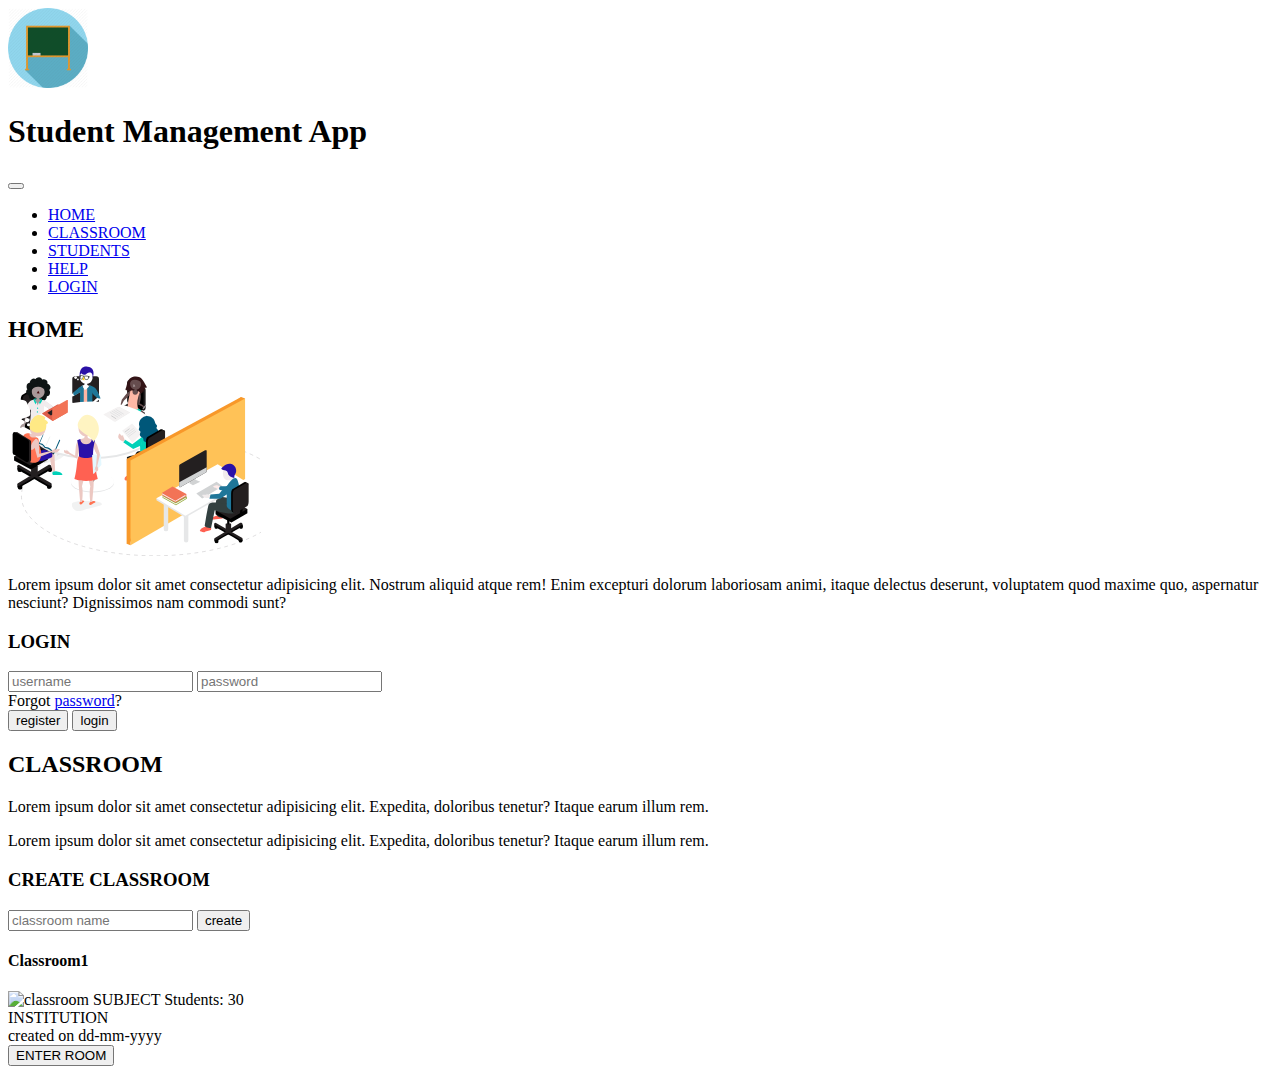
==== index.html @ c4df55e1 "first commit" ====
<!DOCTYPE html>
<html lang="en">
<head>
    <!-- Required meta tags -->
    <meta charset="utf-8">
    <meta name="viewport" content="width=device-width, initial-scale=1, shrink-to-fit=no">

    <title>Student Management App</title>

    <!-- Bootstrap CSS -->
    <link rel="stylesheet" href="https://stackpath.bootstrapcdn.com/bootstrap/4.5.0/css/bootstrap.min.css" integrity="sha384-9aIt2nRpC12Uk9gS9baDl411NQApFmC26EwAOH8WgZl5MYYxFfc+NcPb1dKGj7Sk" crossorigin="anonymous">

</head>

<body>
    
    <div>

        <!-- Header section -->
	<header>
		<nav class="navbar navbar-expand-lg navbar-dark bg-dark">
			<div class="img">
				<img src="images/board-icon.png" alt="Logo" width="80px" height="80px;">
			</div>
			<h1>Student Management App</h1>
			<button class="navbar-toggler" type="button" data-toggle="collapse" data-target="#navbarTogglerDemo02" aria-controls="navbarTogglerDemo02" aria-expanded="false" aria-label="Toggle navigation">
                <span class="navbar-toggler-icon"></span>
            </button>
			<div class="collapse navbar-collapse" id="navbarTogglerDemo02">
				<ul class="navbar-nav mr-auto mt-2 mt-lg-0">
				</ul>

				<ul class="navbar-nav mt-2 mt-lg-0">
					<li> 
						<a href="#">HOME</a> 
					</li>
					<li> 
						<a href="#">CLASSROOM</a> 
					</li>
					<li> 
						<a href="#">STUDENTS</a> 
					</li>
					<li> 
						<a href="#">HELP</a> 
					</li>
					<li> 
						<a href="#">LOGIN</a> 
					</li>
				</ul>
			</div>
		</nav>
    </header>
    
    <!-- Home Section -->
    <div id="home">
        <h2>HOME</h2>
        <div id="home-content">
            <img src="images/classroom.svg" alt="Classroom Image" width="20%">
            <p>Lorem ipsum dolor sit amet consectetur adipisicing elit. Nostrum aliquid atque rem! Enim excepturi dolorum laboriosam animi, itaque delectus deserunt, voluptatem quod maxime quo, aspernatur nesciunt? Dignissimos nam commodi sunt?</p>
        </div>

        <div id="login-container">
            <h3>LOGIN</h3>
            <form action="">
                <input type="text" placeholder="username">
                <input type="password" placeholder="password">
                <div>
                    Forgot <a href="#">password</a>?
                </div>
                <input type="button" value="register">
                <input type="submit" value="login">
            </form>
        </div>
    </div>

    </div>


    <!-- Classroom Section -->
    <div id="classroom">
        <h2>CLASSROOM</h2>
        <div>
            <p>Lorem ipsum dolor sit amet consectetur adipisicing elit. Expedita, doloribus tenetur? Itaque earum illum rem.</p>
            <p>Lorem ipsum dolor sit amet consectetur adipisicing elit. Expedita, doloribus tenetur? Itaque earum illum rem.</p>
        </div>

        <div id="create-classroom-container">
            <h3>CREATE CLASSROOM</h3>
            <form action="">
                <input type="text" placeholder="classroom name">
                <input type="submit" value="create">
            </form>
        </div>

        <div id="classroom-list">
            <div class="classroom-container">
                <div>
                    <h4>Classroom1</h4>
                    <img src="images/" alt="classroom">
                    <span>SUBJECT</span>
                    <span>Students: 30</span>
                </div>
                <div>
                    <div>INSTITUTION</div>
                    <div>created on dd-mm-yyyy</div>
                    <button>ENTER ROOM</button>
                </div>
            </div>
        </div>
    </div>

    <!-- Optional JavaScript -->
    <!-- jQuery first, then Popper.js, then Bootstrap JS -->
    <script src="https://code.jquery.com/jquery-3.5.1.slim.min.js" integrity="sha384-DfXdz2htPH0lsSSs5nCTpuj/zy4C+OGpamoFVy38MVBnE+IbbVYUew+OrCXaRkfj" crossorigin="anonymous"></script>
    <script src="https://cdn.jsdelivr.net/npm/popper.js@1.16.0/dist/umd/popper.min.js" integrity="sha384-Q6E9RHvbIyZFJoft+2mJbHaEWldlvI9IOYy5n3zV9zzTtmI3UksdQRVvoxMfooAo" crossorigin="anonymous"></script>
    <script src="https://stackpath.bootstrapcdn.com/bootstrap/4.5.0/js/bootstrap.min.js" integrity="sha384-OgVRvuATP1z7JjHLkuOU7Xw704+h835Lr+6QL9UvYjZE3Ipu6Tp75j7Bh/kR0JKI" crossorigin="anonymous"></script>
  
</body>
</html>
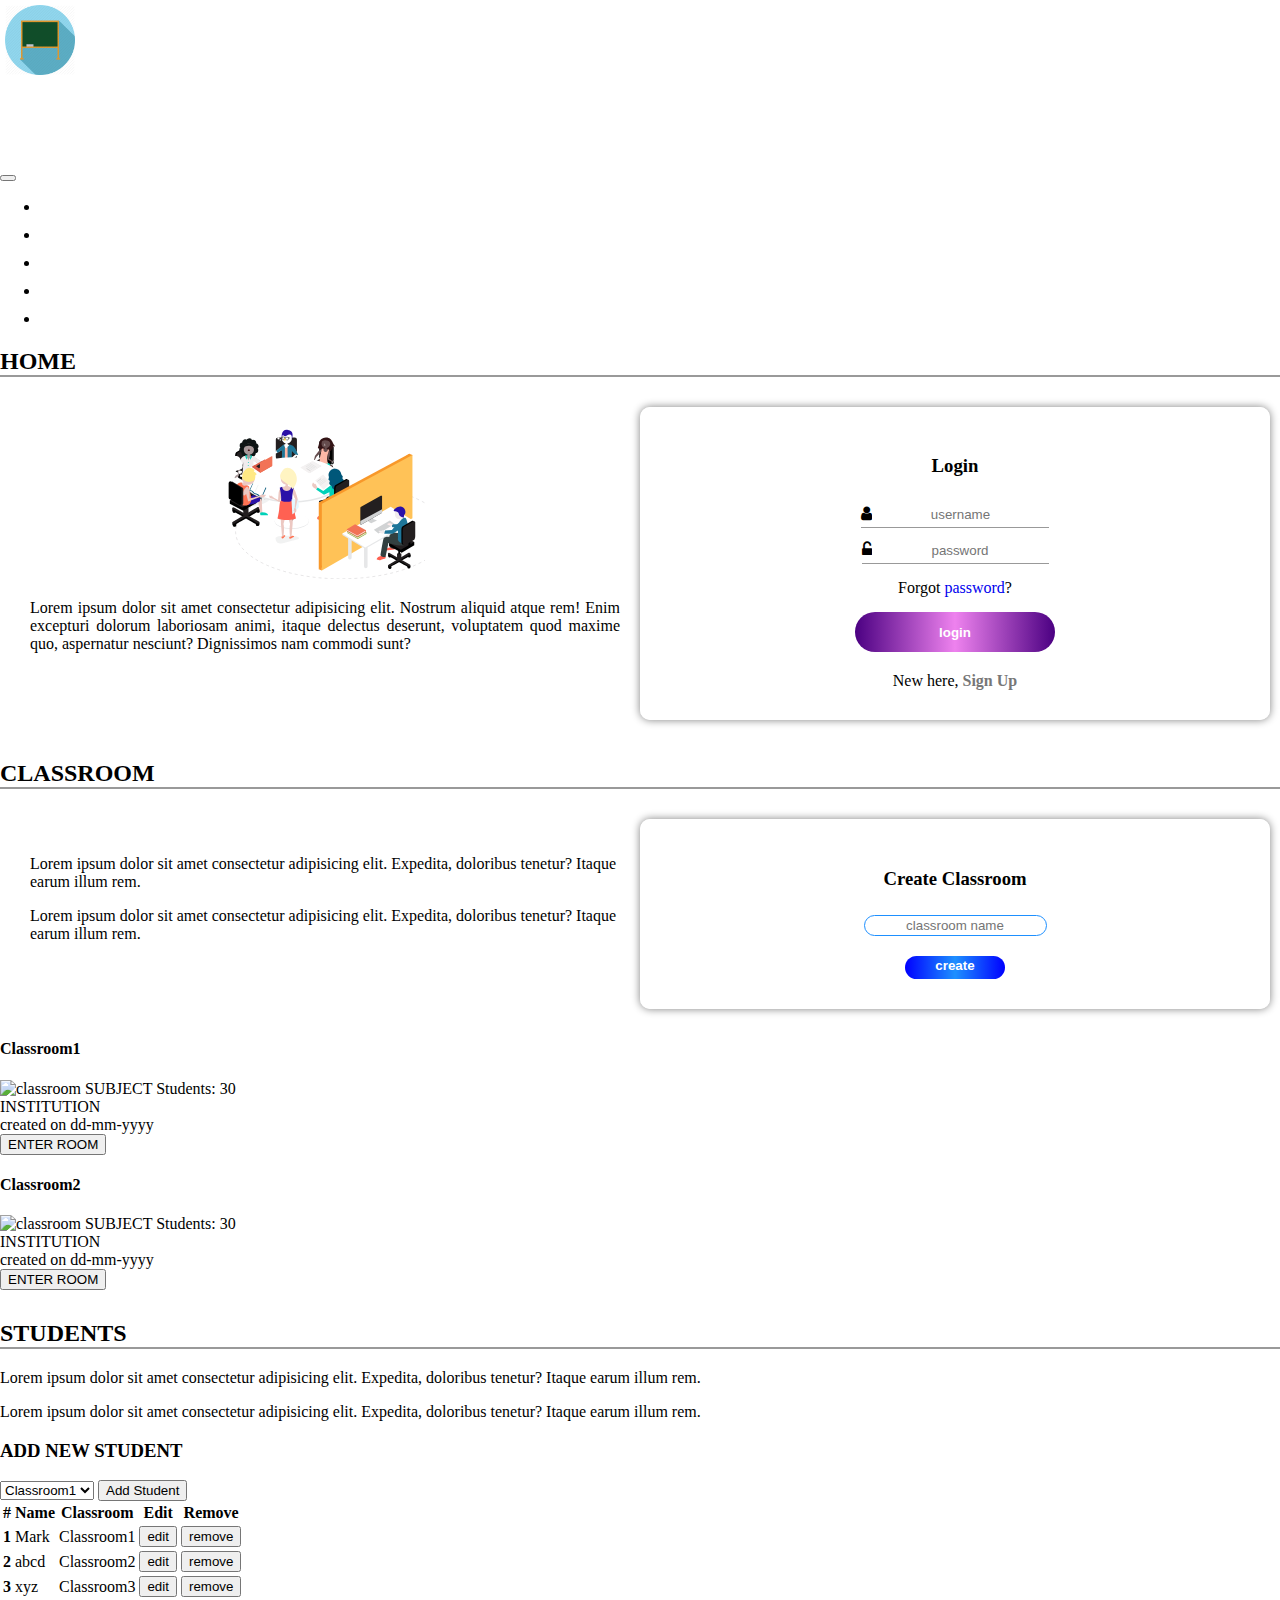
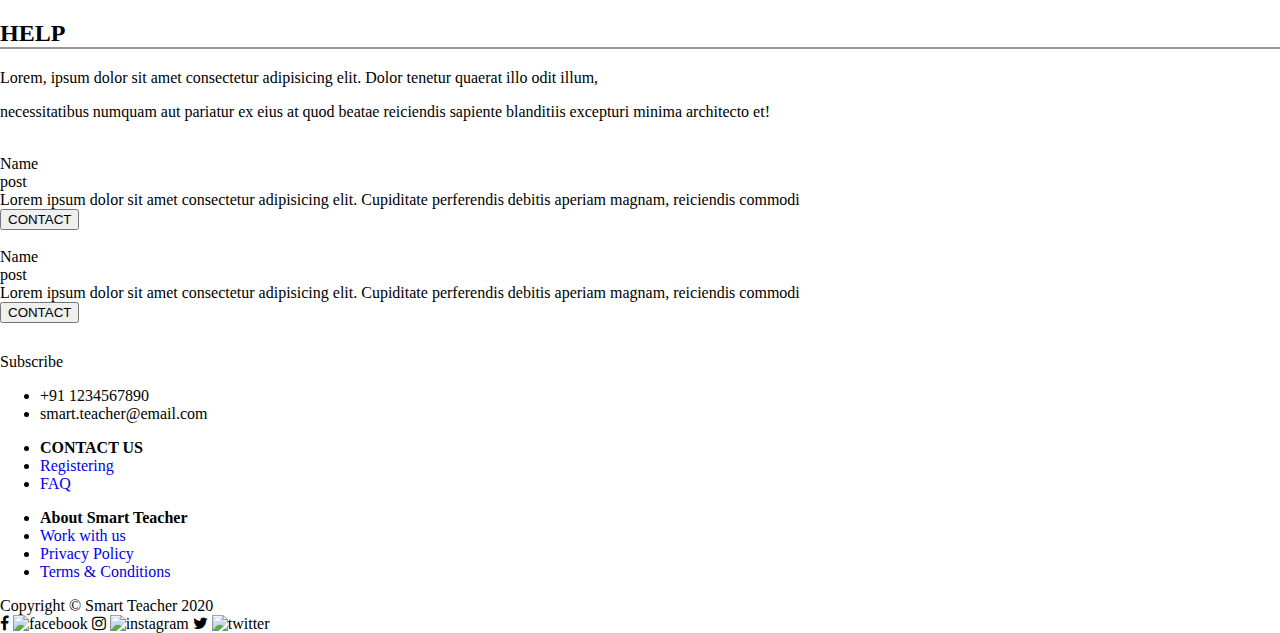
==== commit c52c423c: "styling started" ====
--- a/index.html
+++ b/index.html
@@ -5,24 +5,47 @@
     <meta charset="utf-8">
     <meta name="viewport" content="width=device-width, initial-scale=1, shrink-to-fit=no">
 
-    <title>Student Management App</title>
+    <title>Smart Teacher</title>
+
+    <!-- linking external CSS -->
+    <link rel="stylesheet" href="css/style.css">
 
     <!-- Bootstrap CSS -->
     <link rel="stylesheet" href="https://stackpath.bootstrapcdn.com/bootstrap/4.5.0/css/bootstrap.min.css" integrity="sha384-9aIt2nRpC12Uk9gS9baDl411NQApFmC26EwAOH8WgZl5MYYxFfc+NcPb1dKGj7Sk" crossorigin="anonymous">
 
+    <style>
+        body {
+          margin: 0;
+        }
+
+        .header {
+            position: relative;
+            right: 0;
+        }
+        
+        .sticky {
+          position: fixed;
+          top: 0;
+          width: 100%;
+        }
+        
+        .sticky + .content {
+          padding-top: 102px;
+        }
+    </style>
+
 </head>
 
 <body>
     
-    <div>
-
-        <!-- Header section -->
-	<header>
+
+    <!-- Header section -->
+	<header class="header" id="header-section">
 		<nav class="navbar navbar-expand-lg navbar-dark bg-dark">
 			<div class="img">
-				<img src="images/board-icon.png" alt="Logo" width="80px" height="80px;">
+				<img src="images/board-icon.png" alt="Logo" width="70px" height="70px;">
 			</div>
-			<h1>Student Management App</h1>
+			<h1>Smart Teacher</h1>
 			<button class="navbar-toggler" type="button" data-toggle="collapse" data-target="#navbarTogglerDemo02" aria-controls="navbarTogglerDemo02" aria-expanded="false" aria-label="Toggle navigation">
                 <span class="navbar-toggler-icon"></span>
             </button>
@@ -32,64 +55,95 @@
 
 				<ul class="navbar-nav mt-2 mt-lg-0">
 					<li> 
-						<a href="#">HOME</a> 
-					</li>
-					<li> 
-						<a href="#">CLASSROOM</a> 
-					</li>
-					<li> 
-						<a href="#">STUDENTS</a> 
-					</li>
-					<li> 
-						<a href="#">HELP</a> 
-					</li>
-					<li> 
-						<a href="#">LOGIN</a> 
+						<a href="#home-section">HOME</a> 
+					</li>
+					<li> 
+						<a href="#classroom-section">CLASSROOM</a> 
+					</li>
+					<li> 
+						<a href="#students-section">STUDENTS</a> 
+					</li>
+					<li> 
+						<a href="#help-section">HELP</a> 
+					</li>
+					<li> 
+						<a href="#home-section">LOGIN</a> 
 					</li>
 				</ul>
 			</div>
 		</nav>
     </header>
+
+  <script>
+    window.onscroll = function() {myFunction()};
+    
+    var header = document.getElementById("header-section");
+    var sticky = header.offsetTop;
+    
+    function myFunction() {
+      if (window.pageYOffset > sticky) {
+        header.classList.add("sticky");
+      } else {
+        header.classList.remove("sticky");
+      }
+    }
+    </script>
+    
+      
+
+
+    
+    <div>
     
     <!-- Home Section -->
-    <div id="home">
+    <div id="home-section" class="container">
         <h2>HOME</h2>
-        <div id="home-content">
-            <img src="images/classroom.svg" alt="Classroom Image" width="20%">
-            <p>Lorem ipsum dolor sit amet consectetur adipisicing elit. Nostrum aliquid atque rem! Enim excepturi dolorum laboriosam animi, itaque delectus deserunt, voluptatem quod maxime quo, aspernatur nesciunt? Dignissimos nam commodi sunt?</p>
-        </div>
-
-        <div id="login-container">
-            <h3>LOGIN</h3>
-            <form action="">
-                <input type="text" placeholder="username">
-                <input type="password" placeholder="password">
-                <div>
-                    Forgot <a href="#">password</a>?
-                </div>
-                <input type="button" value="register">
-                <input type="submit" value="login">
-            </form>
+        <div class="grid">
+            <div id="home-content" class="grid-item">
+                <center><img src="images/classroom.svg" alt="Classroom Image" width="200px"></center>
+                <p>Lorem ipsum dolor sit amet consectetur adipisicing elit. Nostrum aliquid atque rem! Enim excepturi dolorum laboriosam animi, itaque delectus deserunt, voluptatem quod maxime quo, aspernatur nesciunt? Dignissimos nam commodi sunt?</p>
+            </div>
+
+            <div id="login-container" class="grid-item">
+                <h3>Login</h3>
+                <form action="">
+                    <div class="input-box">
+                        <i class="fa fa-user" aria-hidden="true"><input type="text" placeholder="username"></i>                        
+                    </div>
+                    <div class="input-box">
+                        <i class="fa fa-unlock-alt" aria-hidden="true"><input type="password" placeholder="password"></i>                        
+                    </div>
+                    <div style="margin: 10px 0;">
+                        Forgot <a href="#">password</a>?
+                    </div>
+                    <!--<input id="register-btn" type="button" value="register">-->
+                    <input id="login-btn" type="submit" value="login">
+                    <div style="margin-top: 15px;">
+                        New here, <a href="#" style="color: #777;"><b>Sign Up</b></a>
+                    </div>
+                </form>
+            </div>
         </div>
     </div>
 
-    </div>
-
 
     <!-- Classroom Section -->
-    <div id="classroom">
+    <div id="classroom-section" class="container">
         <h2>CLASSROOM</h2>
-        <div>
-            <p>Lorem ipsum dolor sit amet consectetur adipisicing elit. Expedita, doloribus tenetur? Itaque earum illum rem.</p>
-            <p>Lorem ipsum dolor sit amet consectetur adipisicing elit. Expedita, doloribus tenetur? Itaque earum illum rem.</p>
-        </div>
-
-        <div id="create-classroom-container">
-            <h3>CREATE CLASSROOM</h3>
-            <form action="">
-                <input type="text" placeholder="classroom name">
-                <input type="submit" value="create">
-            </form>
+        
+        <div class="grid">
+            <div class="grid-item">
+                <p>Lorem ipsum dolor sit amet consectetur adipisicing elit. Expedita, doloribus tenetur? Itaque earum illum rem.</p>
+                <p>Lorem ipsum dolor sit amet consectetur adipisicing elit. Expedita, doloribus tenetur? Itaque earum illum rem.</p>
+            </div>
+
+            <div id="classroom-container" class="grid-item">
+                <h3>Create Classroom</h3>
+                <form action="">
+                    <input class="input-classroom" type="text" placeholder="classroom name"><br>
+                    <input id="create-btn" type="submit" value="create">
+                </form>
+            </div>
         </div>
 
         <div id="classroom-list">
@@ -107,7 +161,165 @@
                 </div>
             </div>
         </div>
+        <div class="classroom-container">
+            <div>
+                <h4>Classroom2</h4>
+                <img src="images/" alt="classroom">
+                <span>SUBJECT</span>
+                <span>Students: 30</span>
+            </div>
+            <div>
+                <div>INSTITUTION</div>
+                <div>created on dd-mm-yyyy</div>
+                <button>ENTER ROOM</button>
+            </div>
+        </div>
     </div>
+
+
+    <!-- Sudents section -->
+    <div id="students-section" class="container">
+        <h2>STUDENTS</h2>
+        <div>
+            <p>Lorem ipsum dolor sit amet consectetur adipisicing elit. Expedita, doloribus tenetur? Itaque earum illum rem.</p>
+            <p>Lorem ipsum dolor sit amet consectetur adipisicing elit. Expedita, doloribus tenetur? Itaque earum illum rem.</p>
+        </div>
+
+        <div id="create-classroom-container">
+            <h3>ADD NEW STUDENT</h3>
+            <form action="">
+                <select name="" id="">
+                    <option value="1">Classroom1</option>
+                    <option value="2">Classroom2</option>
+                    <option value="3">Classroom3</option>
+                    <option value="4">Classroom4</option>
+                  </select>
+                <input type="submit" value="Add Student">
+            </form>
+        </div>
+
+        <div id="student-list">
+            <table class="table table-hover">
+                <thead class="thead-dark">
+                    <tr>
+                        <th scope="col">#</th>
+                        <th scope="col">Name</th>
+                        <th scope="col">Classroom</th>
+                        <th scope="col">Edit</th>
+                        <th scope="col">Remove</th>
+                    </tr>
+                </thead>
+                <tbody>
+                    <tr>
+                        <th scope="row">1</th>
+                        <td>Mark</td>
+                        <td>Classroom1</td>
+                        <td>
+                            <button class="btn btn-outline-warning">edit</button>
+                        </td>
+                        <td>
+                            <button class="btn btn-outline-danger">remove</button>
+                        </td>
+                    </tr>
+                    <tr>
+                        <th scope="row">2</th>
+                        <td>abcd</td>
+                        <td>Classroom2</td>
+                        <td>
+                            <button class="btn btn-outline-warning">edit</button>
+                        </td>
+                        <td>
+                            <button class="btn btn-outline-danger">remove</button>
+                        </td>
+                    </tr>
+                    <tr>
+                        <th scope="row">3</th>
+                        <td>xyz</td>
+                        <td>Classroom3</td>
+                        <td>
+                            <button class="btn btn-outline-warning">edit</button>
+                        </td>
+                        <td>
+                            <button class="btn btn-outline-danger">remove</button>
+                        </td>
+                    </tr>
+                </tbody>
+            </table>
+        </div>
+    </div>
+
+
+    <!-- Help Section -->
+    <div id="help" class="container">
+        <h2>HELP</h2>
+        <div>
+            <p>Lorem, ipsum dolor sit amet consectetur adipisicing elit. Dolor tenetur quaerat illo odit illum,</p>
+            <p>necessitatibus numquam aut pariatur ex eius at quod beatae reiciendis sapiente blanditiis excepturi minima architecto et!</p>
+        </div>
+        <div id="contact-list">
+            <div class="contact-container">
+                <img src="" alt="">
+                <div>Name</div>
+                <div>post</div>
+                <div>Lorem ipsum dolor sit amet consectetur adipisicing elit. Cupiditate perferendis debitis aperiam magnam, reiciendis commodi</div>
+                <button>CONTACT</button>
+            </div>
+            <div class="contact-container">
+                <img src="" alt="">
+                <div>Name</div>
+                <div>post</div>
+                <div>Lorem ipsum dolor sit amet consectetur adipisicing elit. Cupiditate perferendis debitis aperiam magnam, reiciendis commodi</div>
+                <button>CONTACT</button>
+            </div>
+        </div>
+    </div>
+
+
+    <!-- FOOTER SECTION -->
+    <footer id="footer">
+        <div class="top-part">
+            <div>
+                Subscribe
+            </div>
+            <div>
+                <ul>
+                    <li>+91 1234567890</li>
+                    <li>smart.teacher@email.com</li>
+                </ul>
+            </div>
+            <div>
+                <ul>
+                    <li><b>CONTACT US</b></li>
+                    <li><a href="#">Registering</a></li>
+                    <li><a href="#">FAQ</a></li>
+                </ul>
+            </div>
+            <div>
+                <ul>
+                    <li><b>About Smart Teacher</b></li>
+                    <li><a href="#">Work with us</a></li>
+                    <li><a href="#">Privacy Policy</a></li>
+                    <li><a href="#">Terms & Conditions</a></li>
+                </ul>
+            </div>
+        </div>
+        <div class="bottom-part">
+            <div>
+                Copyright &copy; Smart Teacher 2020
+            </div>
+            <div>
+                <i class="fa fa-facebook" aria-hidden="true"></i>
+                <img src="" alt="facebook">
+                <i class="fa fa-instagram" aria-hidden="true"></i>
+                <img src="" alt="instagram">
+                <i class="fa fa-twitter" aria-hidden="true"></i>
+                <img src="" alt="twitter">
+            </div>
+        </div>
+    </footer>
+
+    </div>    
+
 
     <!-- Optional JavaScript -->
     <!-- jQuery first, then Popper.js, then Bootstrap JS -->
--- a/css/style.css
+++ b/css/style.css
@@ -0,0 +1,208 @@
+@import "https://stackpath.bootstrapcdn.com/font-awesome/4.7.0/css/font-awesome.min.css";
+
+
+/* common styling to the whole website */
+a{
+    text-decoration: none;
+}
+
+h2 {
+    border-bottom: 2px solid #999;
+}
+
+
+
+/* header section styling */
+#header-section img {
+    margin: 5px;
+}
+
+#header-section h1 {
+    color: white;
+}
+
+#header-section li {
+    margin: 10px 20px 10px 0;
+}
+
+#header-section a {
+    color: white;
+}
+
+#header-section a:hover {
+    text-decoration: none;
+    color: orange;
+    font-weight: bold;
+}
+
+@media screen and (max-width: 600px) {
+    #header-section h1{
+        font-size: 30px;
+    }
+  }
+
+
+
+/* Home section */
+#home-section {
+    margin-top: 10px;
+}
+
+#home-section h2 {
+    border-bottom: 2px solid #999;
+}
+
+#home-content {
+    display: inline;
+    text-align: justify;
+    text-justify: inter-word;
+}
+
+.grid {
+    display: grid;
+    grid-template-columns: 50% 50%;
+    padding: 10px;
+  }
+
+.grid-item {
+    background-color: rgba(255, 255, 255, 0.8);
+    padding: 20px;
+}
+  
+@media screen and (max-width: 600px) {
+    .grid {
+        display: grid;
+        grid-template-columns: auto;
+        padding: 10px;
+    }
+    .grid-item {
+        background-color: rgba(255, 255, 255, 0.8);
+        padding: 0;
+    }
+}
+ 
+#login-container {
+    padding: 30px 0;
+    text-align: center;
+    box-shadow: #aaa;
+    box-shadow: 0 0 8px 0 grey;
+    border-radius: 10px;
+}
+
+#login-container h3 {
+    margin-bottom: 20px;
+    font-weight: bolder;
+}
+
+#login-container .input-box {
+    padding: 0 10%;
+    overflow: hidden;
+}
+
+#login-container .input-box i{
+    border-bottom: 1px solid #999;
+    margin: 5px;
+}
+
+#login-container input {
+    margin: 5px 0;
+    background-color: none;
+    outline: none;
+    border: none;
+    text-align: center;
+    padding: 0;
+} 
+
+
+#login-btn {
+    display: inline;
+    border: none;
+    padding: 30px;
+    margin: 0;
+    border-radius: 20px;
+    width: 200px;
+    height: 40px;
+
+    text-align:center;
+    color:white;
+    font-weight:bold;
+    background-color: green; /* For browsers that do not support gradients */
+    background-image: linear-gradient(to right, indigo, violet, indigo); /* Standard syntax (must be last) */
+}
+
+#login-btn:hover {
+    background-image: linear-gradient(to right, violet, indigo, violet); /* Standard syntax (must be last) */
+}
+
+
+
+/* classroom section */
+#classroom-section{
+    margin-top: 30px;
+}
+
+#classroom-section h2 {
+    border-bottom: 2px solid #999;
+}
+
+#classroom-container {
+    padding: 30px 0;
+    text-align: center;
+    box-shadow: #aaa;
+    box-shadow: 0 0 8px 0 grey;
+    border-radius: 10px;
+}
+
+#classroom-container h3 {
+    margin-bottom: 20px;
+    font-weight: bolder;
+}
+
+#classroom-container .input-classroom {
+    margin: 5px 0;
+    background-color: none;
+    border: 1px solid dodgerblue;
+    border-radius: 20px;
+    outline: none;
+    text-align: center;
+    padding: 2px;
+    margin-bottom: 20px;
+} 
+
+#create-btn {
+    display: inline;
+    border: none;
+    outline: none;
+    padding: 2px 30px 6px 30px;
+    margin: 0;
+    border-radius: 20px;
+
+    text-align:center;
+    color:white;
+    font-weight:bold;
+    background-color: green; /* For browsers that do not support gradients */
+    background-image: linear-gradient(to right, blue, dodgerblue, blue); /* Standard syntax (must be last) */
+}
+
+#create-btn:hover {
+    background-image: linear-gradient(to right, dodgerblue, blue, dodgerblue); /* Standard syntax (must be last) */
+}
+
+
+
+/* students section */
+#students-section {
+    margin-top: 30px;
+}
+
+
+/* help section */
+#help-section {
+    margin-top: 30px;
+}
+
+
+/* footer section */
+#footer {
+    margin-top: 30px;
+}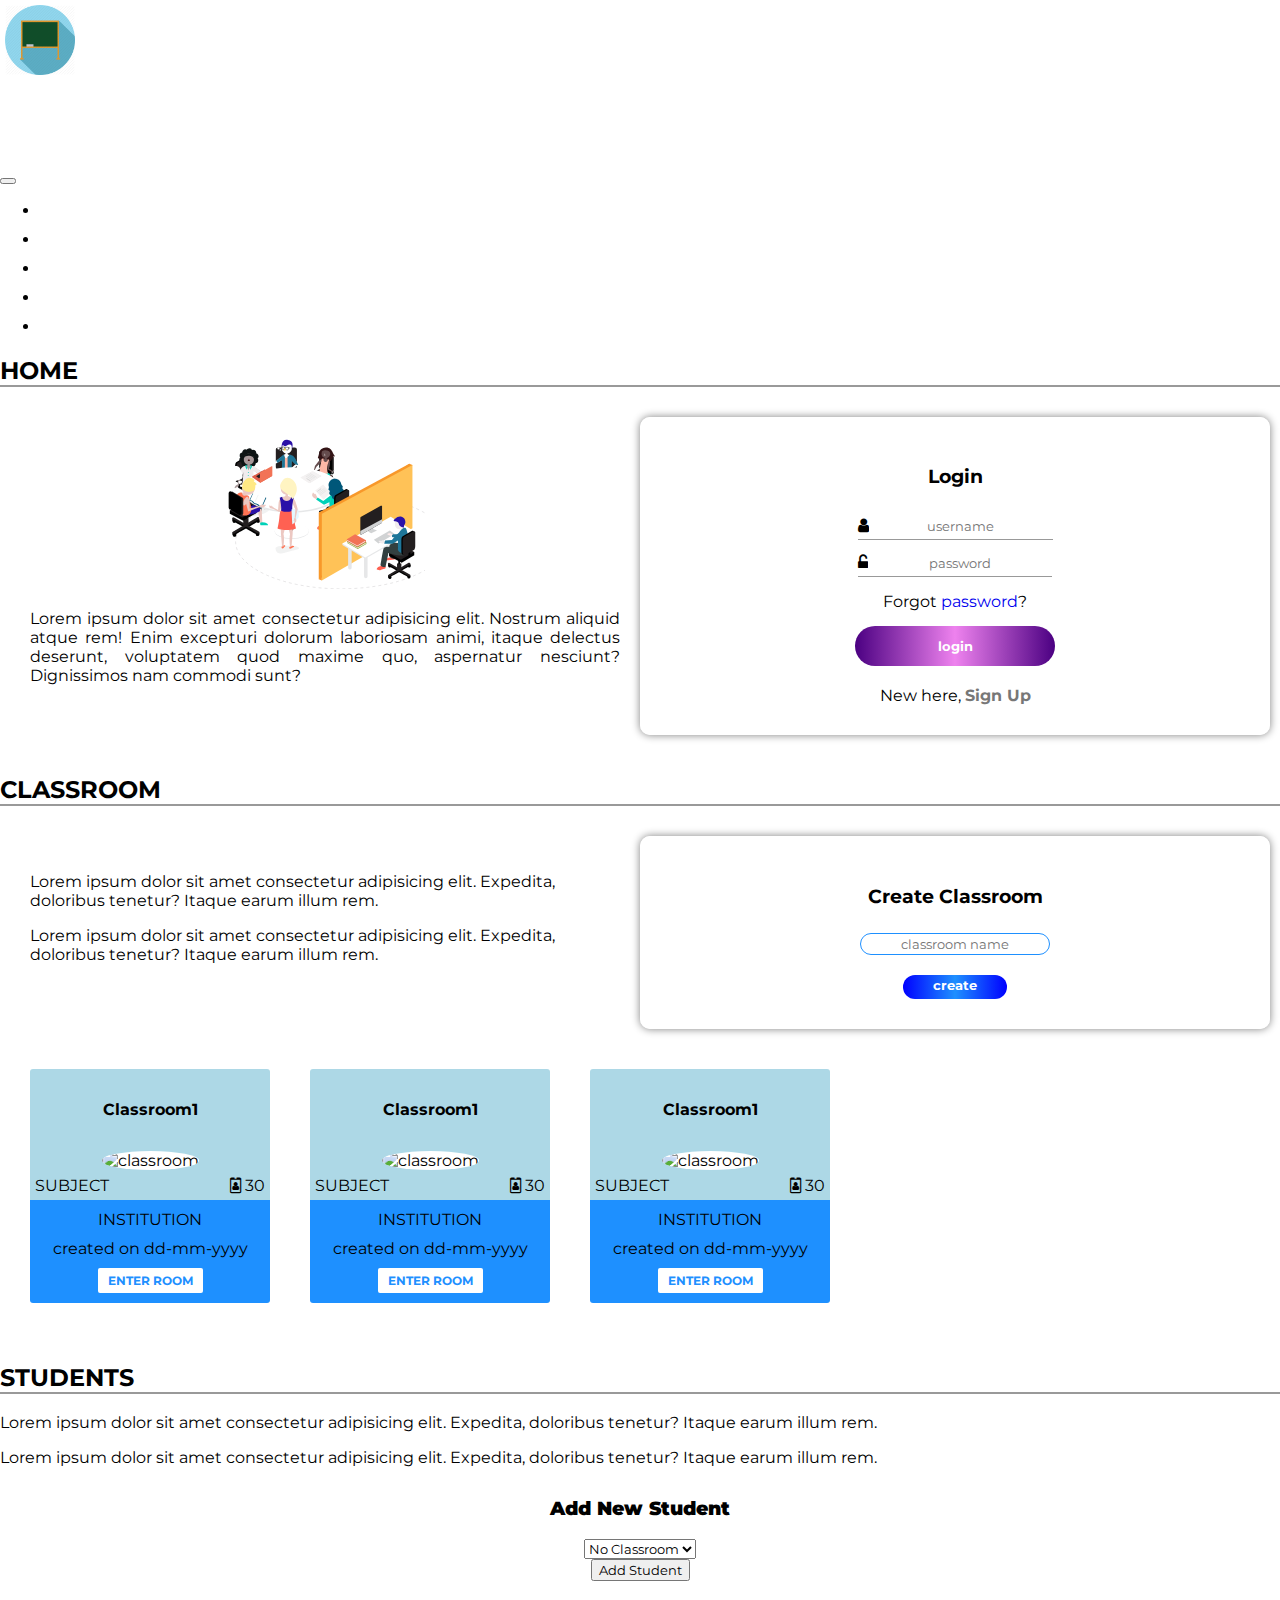
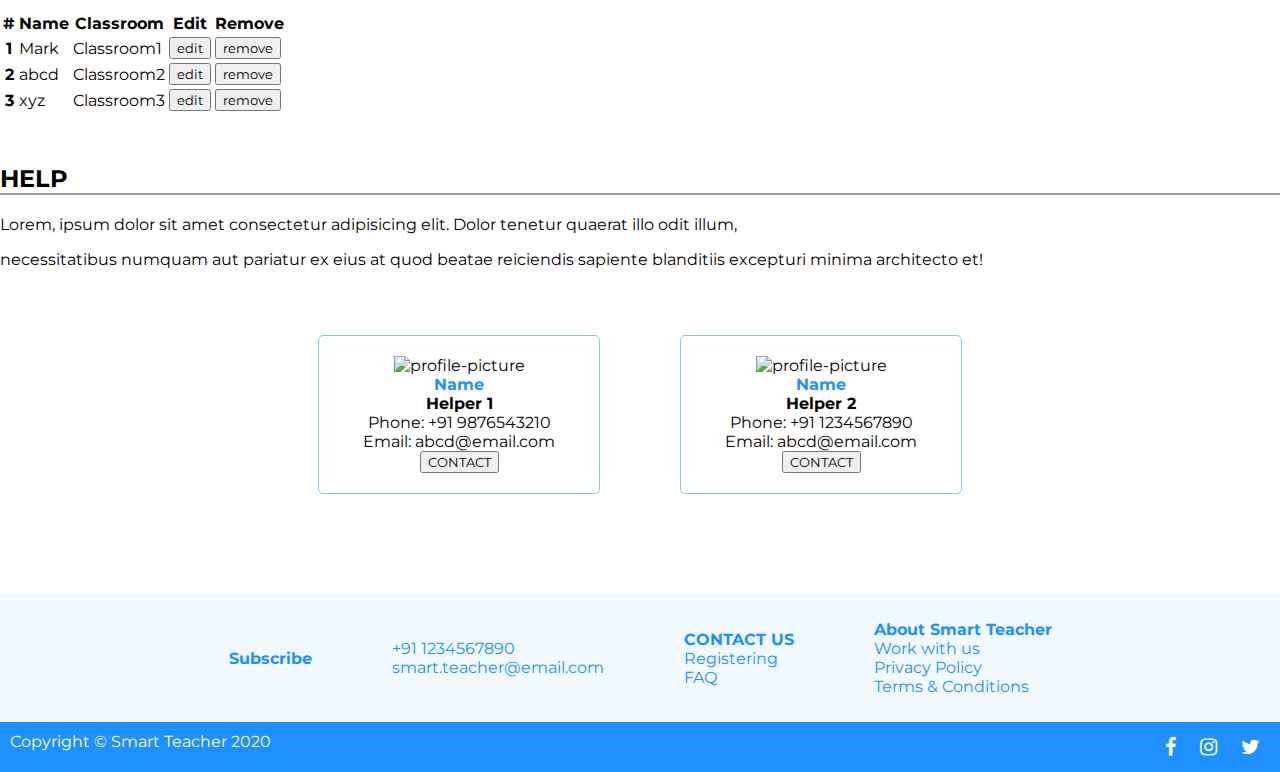
==== commit 64fff7e2: "finalized styling" ====
--- a/index.html
+++ b/index.html
@@ -148,30 +148,51 @@
 
         <div id="classroom-list">
             <div class="classroom-container">
-                <div>
+                <div class="part-1">
                     <h4>Classroom1</h4>
-                    <img src="images/" alt="classroom">
-                    <span>SUBJECT</span>
-                    <span>Students: 30</span>
-                </div>
-                <div>
+                    <img src="images/classroom-icon-1.png" alt="classroom">
+                    <span style="position: absolute; left: 5px; bottom: 5px;">SUBJECT</span>
+                    <span style="position: absolute; right: 5px; bottom: 5px;">
+                        <i class="fa fa-id-badge" aria-hidden="true"></i> 30
+                    </span>
+                </div>
+                <div class="part-2">
                     <div>INSTITUTION</div>
                     <div>created on dd-mm-yyyy</div>
                     <button>ENTER ROOM</button>
                 </div>
             </div>
-        </div>
-        <div class="classroom-container">
-            <div>
-                <h4>Classroom2</h4>
-                <img src="images/" alt="classroom">
-                <span>SUBJECT</span>
-                <span>Students: 30</span>
-            </div>
-            <div>
-                <div>INSTITUTION</div>
-                <div>created on dd-mm-yyyy</div>
-                <button>ENTER ROOM</button>
+        
+            <div class="classroom-container">
+                <div class="part-1">
+                    <h4>Classroom1</h4>
+                    <img src="images/classroom-icon-2.png" alt="classroom">
+                    <span style="position: absolute; left: 5px; bottom: 5px;">SUBJECT</span>
+                    <span style="position: absolute; right: 5px; bottom: 5px;">
+                        <i class="fa fa-id-badge" aria-hidden="true"></i> 30
+                    </span>
+                </div>
+                <div class="part-2">
+                    <div>INSTITUTION</div>
+                    <div>created on dd-mm-yyyy</div>
+                    <button>ENTER ROOM</button>
+                </div>
+            </div>
+
+            <div class="classroom-container">
+                <div class="part-1">
+                    <h4>Classroom1</h4>
+                    <img src="images/classroom-icon-3.png" alt="classroom">
+                    <span style="position: absolute; left: 5px; bottom: 5px;">SUBJECT</span>
+                    <span style="position: absolute; right: 5px; bottom: 5px;">
+                        <i class="fa fa-id-badge" aria-hidden="true"></i> 30
+                    </span>
+                </div>
+                <div class="part-2">
+                    <div>INSTITUTION</div>
+                    <div>created on dd-mm-yyyy</div>
+                    <button>ENTER ROOM</button>
+                </div>
             </div>
         </div>
     </div>
@@ -185,16 +206,19 @@
             <p>Lorem ipsum dolor sit amet consectetur adipisicing elit. Expedita, doloribus tenetur? Itaque earum illum rem.</p>
         </div>
 
-        <div id="create-classroom-container">
-            <h3>ADD NEW STUDENT</h3>
+        <div id="add-student-container">
+            <h3><b>Add New Student</b></h3>
             <form action="">
-                <select name="" id="">
+            <div>
+                <select name="" id="" class="form-control m-3">
+                    <option>No Classroom</option>
                     <option value="1">Classroom1</option>
                     <option value="2">Classroom2</option>
                     <option value="3">Classroom3</option>
                     <option value="4">Classroom4</option>
                   </select>
-                <input type="submit" value="Add Student">
+                <input type="submit" value="Add Student" class="btn btn-success">
+            </div>
             </form>
         </div>
 
@@ -250,7 +274,7 @@
 
 
     <!-- Help Section -->
-    <div id="help" class="container">
+    <div id="help-section" class="container">
         <h2>HELP</h2>
         <div>
             <p>Lorem, ipsum dolor sit amet consectetur adipisicing elit. Dolor tenetur quaerat illo odit illum,</p>
@@ -258,18 +282,28 @@
         </div>
         <div id="contact-list">
             <div class="contact-container">
-                <img src="" alt="">
-                <div>Name</div>
-                <div>post</div>
-                <div>Lorem ipsum dolor sit amet consectetur adipisicing elit. Cupiditate perferendis debitis aperiam magnam, reiciendis commodi</div>
-                <button>CONTACT</button>
+                <img src="images/profile-1.png" alt="profile-picture">
+                <b>
+                    <div style="color: dodgerblue;">Name</div>
+                    <div>Helper 1</div>
+                </b>
+                <div>
+                    <p>Phone: +91 9876543210</p>
+                    <p>Email: abcd@email.com</p>
+                </div>
+                <button class="btn btn-outline-primary m-3">CONTACT</button>
             </div>
             <div class="contact-container">
-                <img src="" alt="">
-                <div>Name</div>
-                <div>post</div>
-                <div>Lorem ipsum dolor sit amet consectetur adipisicing elit. Cupiditate perferendis debitis aperiam magnam, reiciendis commodi</div>
-                <button>CONTACT</button>
+                <img src="images/profile-2.png" alt="profile-picture">
+                <b>
+                    <div style="color: dodgerblue;">Name</div>
+                    <div>Helper 2</div>
+                </b>
+                <div>
+                    <p>Phone: +91 1234567890</p>
+                    <p>Email: abcd@email.com</p>
+                </div>
+                <button class="btn btn-outline-primary m-3">CONTACT</button>
             </div>
         </div>
     </div>
@@ -278,23 +312,25 @@
     <!-- FOOTER SECTION -->
     <footer id="footer">
         <div class="top-part">
-            <div>
-                Subscribe
-            </div>
-            <div>
+            <div class="f1">
+                <ul>
+                    <li><b>Subscribe</b></li>
+                </ul>
+            </div>
+            <div class="f2">
                 <ul>
                     <li>+91 1234567890</li>
                     <li>smart.teacher@email.com</li>
                 </ul>
             </div>
-            <div>
+            <div class="f3">
                 <ul>
                     <li><b>CONTACT US</b></li>
                     <li><a href="#">Registering</a></li>
                     <li><a href="#">FAQ</a></li>
                 </ul>
             </div>
-            <div>
+            <div class="f4">
                 <ul>
                     <li><b>About Smart Teacher</b></li>
                     <li><a href="#">Work with us</a></li>
@@ -304,16 +340,13 @@
             </div>
         </div>
         <div class="bottom-part">
-            <div>
+            <div class="left">
                 Copyright &copy; Smart Teacher 2020
             </div>
-            <div>
+            <div class="right"> 
                 <i class="fa fa-facebook" aria-hidden="true"></i>
-                <img src="" alt="facebook">
                 <i class="fa fa-instagram" aria-hidden="true"></i>
-                <img src="" alt="instagram">
                 <i class="fa fa-twitter" aria-hidden="true"></i>
-                <img src="" alt="twitter">
             </div>
         </div>
     </footer>
--- a/css/style.css
+++ b/css/style.css
@@ -1,7 +1,15 @@
+/* including icons */
 @import "https://stackpath.bootstrapcdn.com/font-awesome/4.7.0/css/font-awesome.min.css";
 
+/* including font famliy Montserrat */
+@import url('https://fonts.googleapis.com/css2?family=Montserrat:wght@500&display=swap'); 
+
 
 /* common styling to the whole website */
+*{
+    font-family: Montserrat;
+}
+
 a{
     text-decoration: none;
 }
@@ -188,6 +196,55 @@
     background-image: linear-gradient(to right, dodgerblue, blue, dodgerblue); /* Standard syntax (must be last) */
 }
 
+#classroom-list {
+    padding: 10px;
+    display: flex;
+    flex-wrap: wrap;
+}
+
+#classroom-list .classroom-container {
+    width: 240px;
+    text-align: center;
+    padding: 20px;
+    border-radius: 2px;
+}
+
+#classroom-list .classroom-container .part-1 {
+    position: relative;
+    background-color: lightblue;
+    padding: 10px;
+    border-radius: 3px 3px 0 0;
+    z-index: -1;
+}
+
+#classroom-list .classroom-container .part-1 img {
+    width: 100px;
+    background-color: white;
+    border-radius: 50%;
+    margin-top: 10px;
+    margin-bottom: 20px;
+}
+
+#classroom-list .classroom-container .part-2 {
+    background-color: dodgerblue;
+    padding: 10px;
+    border-radius: 0 0 3px 3px;
+}
+
+#classroom-list .classroom-container .part-2 div {
+    margin-bottom: 10px;
+}
+
+#classroom-list .classroom-container .part-2 button {
+    border: none;
+    color: dodgerblue;
+    background-color: white;
+    font-weight: bold;
+    font-size: 12px;
+    padding: 5px 10px;
+    border-radius: 2px;
+}
+
 
 
 /* students section */
@@ -195,14 +252,107 @@
     margin-top: 30px;
 }
 
+#add-student-container {
+    text-align: center;
+    margin: 30px;
+}
+
+#add-student-container div {
+    width: 200px;
+    display: inline-block;
+}
+
+
 
 /* help section */
 #help-section {
-    margin-top: 30px;
-}
+    margin-top: 50px;
+}
+
+#contact-list {
+    padding: 10px;
+    display: flex;
+    flex-wrap: wrap;
+    align-items: center;
+    justify-content: center;
+}
+
+#contact-list .contact-container {
+    width: 240px;
+    text-align: center;
+    padding: 20px;
+    margin: 40px;
+    border-radius: 5px;
+    border: 1px solid rgb(137, 194, 252);
+}
+
+#contact-list .contact-container img {
+    width: 150px;
+}
+
+#contact-list .contact-container p {
+    margin: 0;
+}
+
+
 
 
 /* footer section */
-#footer {
-    margin-top: 30px;
+#footer .top-part{
+    margin-top: 50px;
+    background-color: #F1F9FF;
+    padding: 10px;
+    color: dodgerblue;
+    display: flex;
+    flex-wrap: wrap;
+    align-items: center;
+    justify-content: center;
+}
+
+#footer .top-part ul {
+    list-style-type: none;
+    padding: 0;
+}
+
+#footer a {
+    color: dodgerblue;
+}
+
+@media screen and (max-width: 700px) {
+    #footer .top-part .f1, .f2, .f3, .f4 {
+        margin: 0;
+        text-align: center;
+        display: inline;
+    }
+    #footer .top-part{
+        display: block;
+    }
+}
+
+#footer .top-part .f1, .f2, .f3, .f4 {
+    margin: 0 40px;
+}
+
+#footer .bottom-part {
+    background-color: dodgerblue;
+    color: white;
+    position: relative;
+    height: 50px;
+}
+
+#footer .bottom-part .left {
+    position: absolute;
+    left: 10px;
+    top: 10px;
+}
+
+#footer .bottom-part .right {
+    position: absolute;
+    right: 10px;
+    top: 5px;
+}
+
+#footer .bottom-part i {
+    font-size: 20px;
+    padding: 10px;
 }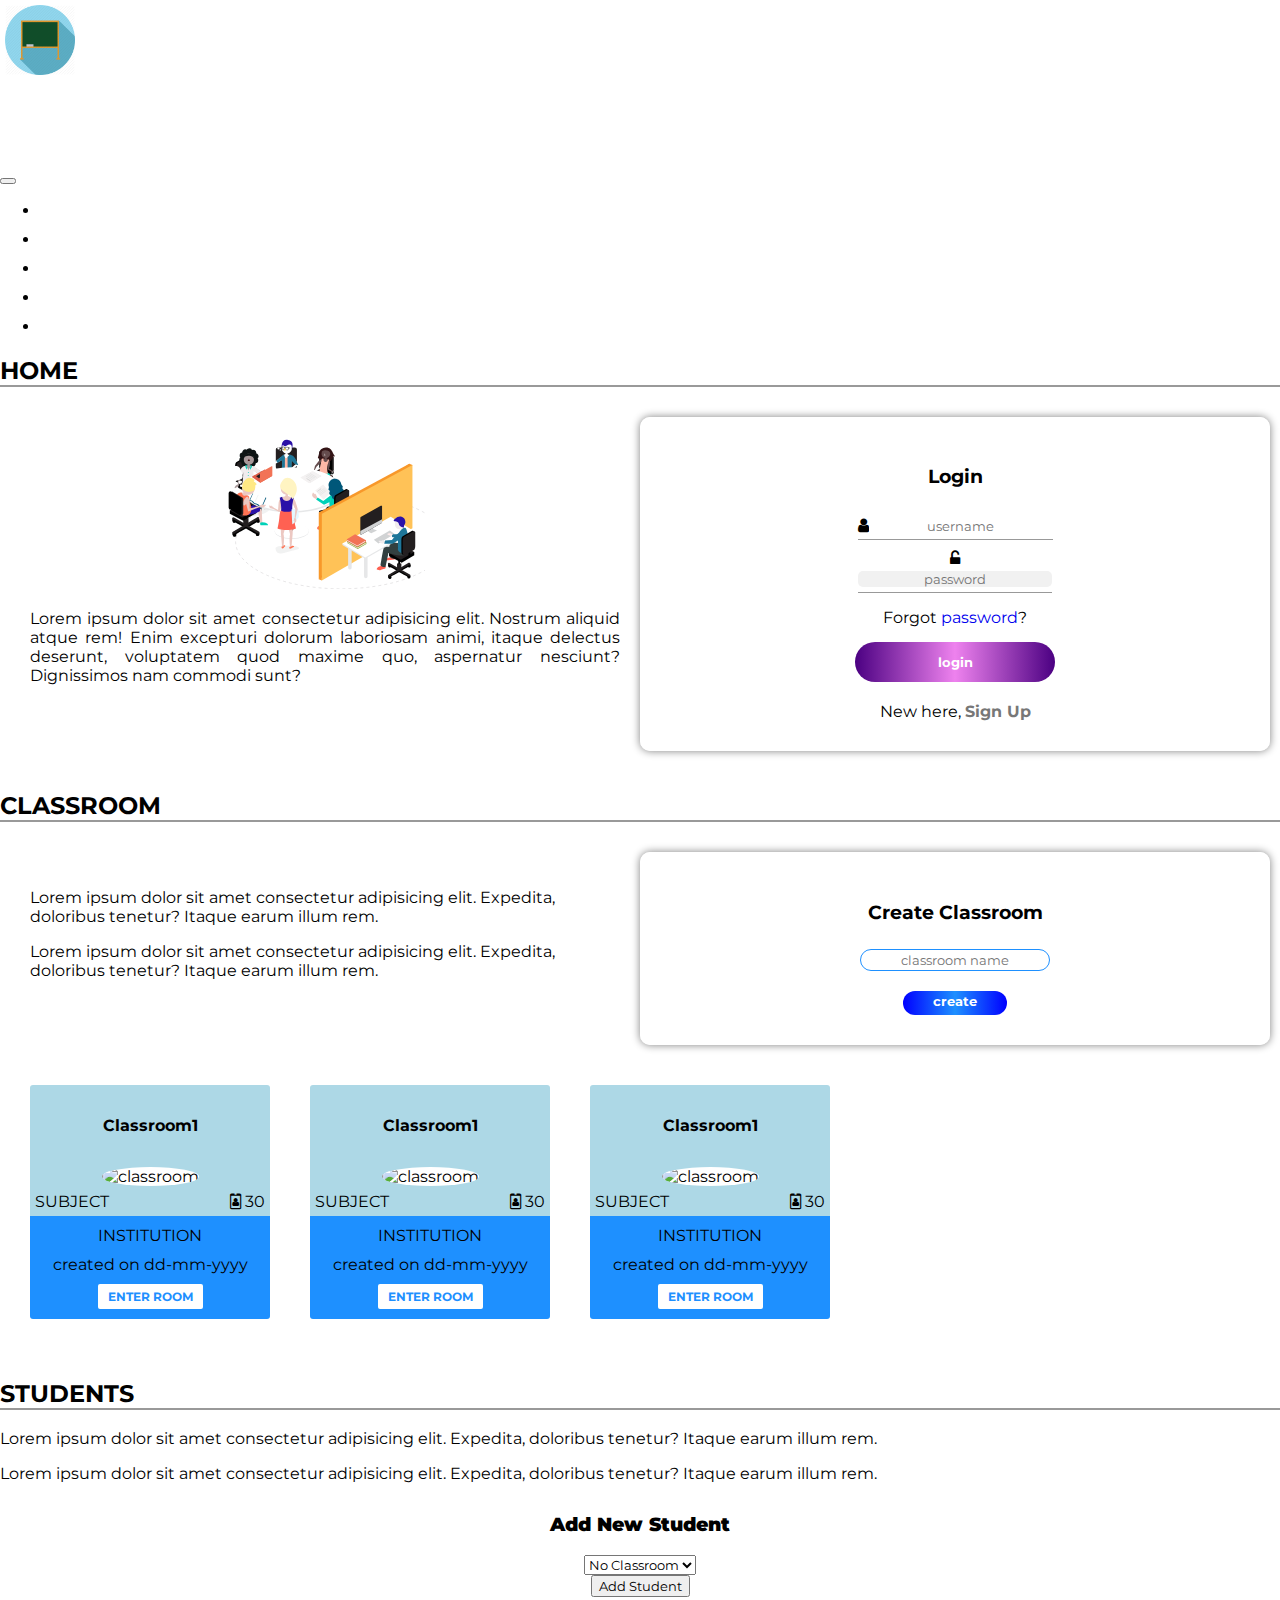
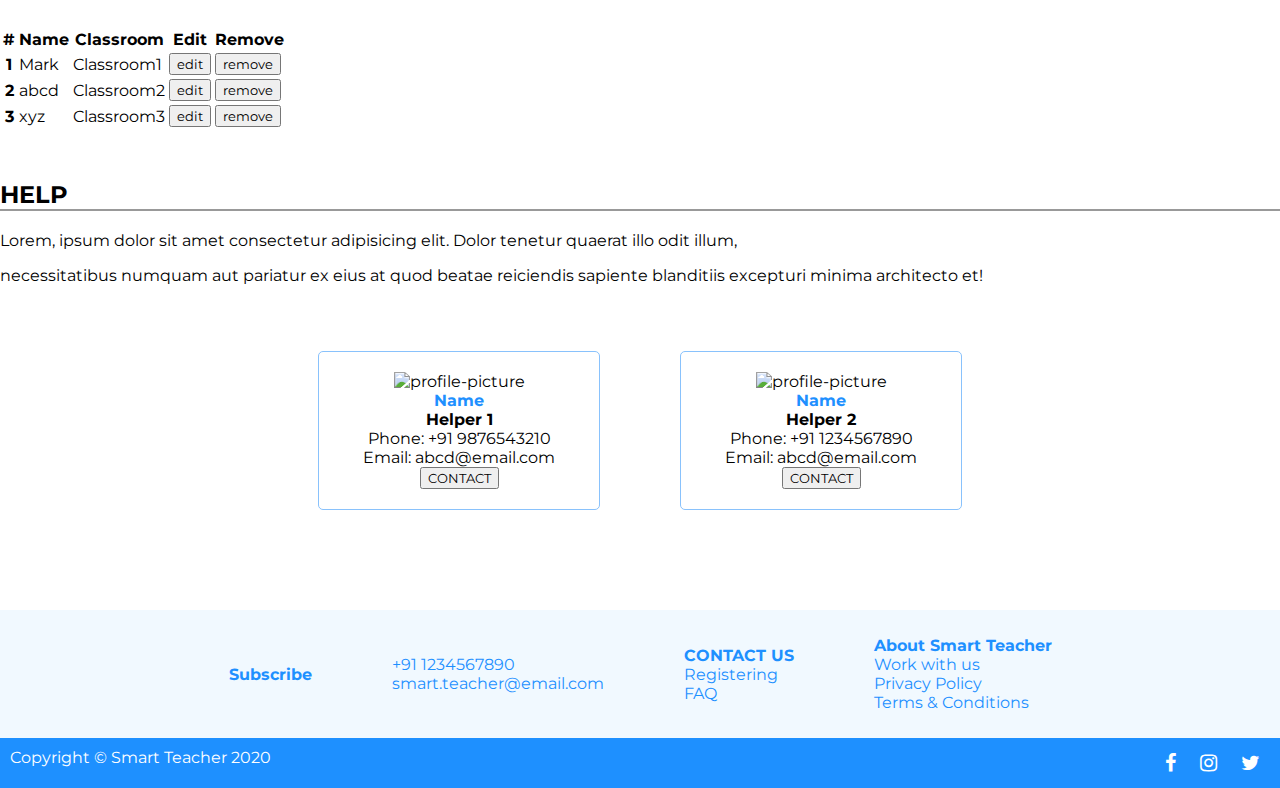
==== commit 7ff52d78: "SignUp page created" ====
--- a/index.html
+++ b/index.html
@@ -73,8 +73,34 @@
 			</div>
 		</nav>
     </header>
-
-  <script>
+ 
+    <div id="signUp" class="modal">
+        <span onclick="document.getElementById('signUp').style.display='none'" class="close" title="Close Modal">&times;</span>
+        <form class="modal-content" action="#">
+            <div class="container">
+                <h1>Sign Up</h1>
+                <p>Please fill in this form to create an account.</p>
+                <hr>
+                <label for="email"><b>Email</b></label>
+                <input type="text" placeholder="Enter Email" name="email" required>
+  
+                <label for="psw"><b>Password</b></label>
+                <input type="password" placeholder="Enter Password" name="psw" required>
+  
+                <label for="psw-repeat"><b>Repeat Password</b></label>
+                <input type="password" placeholder="Repeat Password" name="psw-repeat" required>
+  
+                <p>By creating an account you agree to our <a href="#" style="color:dodgerblue">Terms & Privacy</a>.</p>
+  
+                <div class="clearfix">
+                    <button type="button" onclick="document.getElementById('signUp').style.display='none'" class="cancelbtn">Cancel</button>
+                    <button type="submit" class="signupbtn">Sign Up</button>
+                </div>
+            </div>
+        </form>
+    </div>
+
+    <script>
     window.onscroll = function() {myFunction()};
     
     var header = document.getElementById("header-section");
@@ -87,6 +113,17 @@
         header.classList.remove("sticky");
       }
     }
+
+    // Get the modal
+    var modal = document.getElementById('signUp');
+
+    // When the user clicks anywhere outside of the modal, close it
+    window.onclick = function(event) {
+        if (event.target == modal) {
+            modal.style.display = "none";
+        }
+    }
+
     </script>
     
       
@@ -119,7 +156,10 @@
                     <!--<input id="register-btn" type="button" value="register">-->
                     <input id="login-btn" type="submit" value="login">
                     <div style="margin-top: 15px;">
-                        New here, <a href="#" style="color: #777;"><b>Sign Up</b></a>
+                        New here, 
+                        <a href="#" style="color: #777;" onclick="document.getElementById('signUp').style.display='block'">
+                            <b>Sign Up</b>
+                        </a>
                     </div>
                 </form>
             </div>
--- a/css/style.css
+++ b/css/style.css
@@ -3,6 +3,9 @@
 
 /* including font famliy Montserrat */
 @import url('https://fonts.googleapis.com/css2?family=Montserrat:wght@500&display=swap'); 
+
+@import url("signup.css");
+
 
 
 /* common styling to the whole website */
